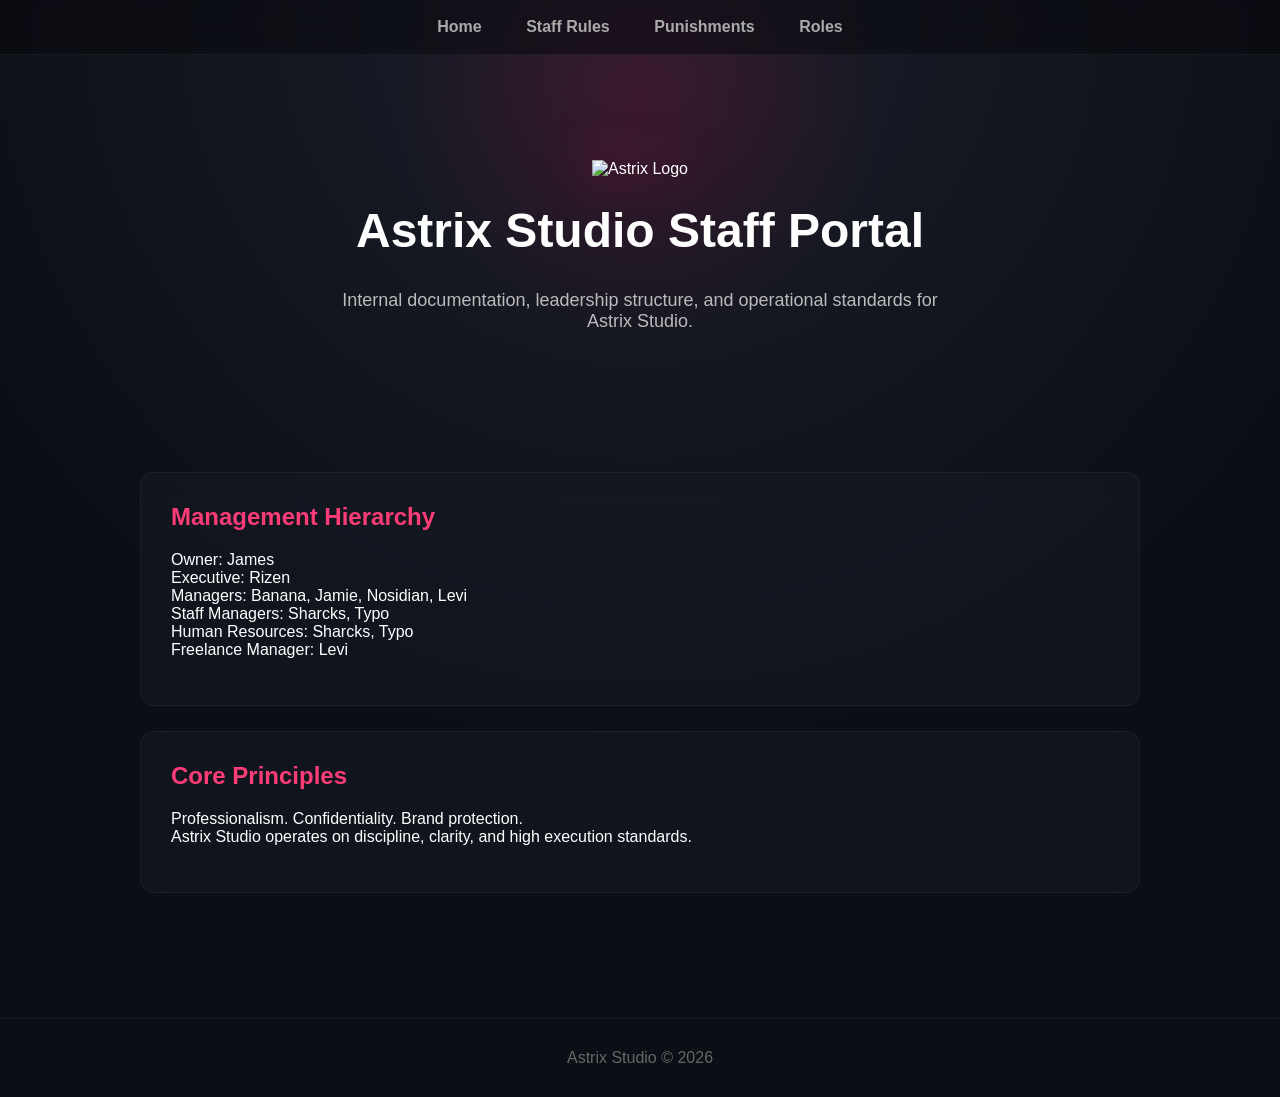
==== index.html @ 9c186600 "Create index.html" ====
<!DOCTYPE html>
<html lang="en">
<head>
<meta charset="UTF-8">
<meta name="viewport" content="width=device-width, initial-scale=1.0">
<title>Astrix Studio | Staff Portal</title>
<link rel="icon" type="image/png" href="Astrix_main.png">

<style>

body {
    margin: 0;
    font-family: 'Segoe UI', sans-serif;
    background: radial-gradient(circle at top, #1b1f2b 0%, #0b0e14 60%);
    color: white;
    overflow-x: hidden;
}

nav {
    position: fixed;
    width: 100%;
    background: rgba(10,10,15,0.6);
    backdrop-filter: blur(10px);
    padding: 18px 0;
    text-align: center;
    border-bottom: 1px solid rgba(255,255,255,0.05);
    z-index: 1000;
}

nav a {
    color: #aaa;
    margin: 0 20px;
    text-decoration: none;
    font-weight: 600;
    transition: 0.3s;
}

nav a:hover {
    color: #ff3c78;
}

.hero {
    padding: 160px 20px 100px;
    text-align: center;
    position: relative;
}

.hero::before {
    content: "";
    position: absolute;
    width: 500px;
    height: 500px;
    background: radial-gradient(circle, rgba(255,0,80,0.15) 0%, transparent 70%);
    top: -150px;
    left: 50%;
    transform: translateX(-50%);
    z-index: 0;
}

.hero img {
    width: 160px;
    position: relative;
    z-index: 1;
    filter: drop-shadow(0 0 25px rgba(255,0,80,0.6));
}

.hero h1 {
    font-size: 48px;
    margin-top: 25px;
    position: relative;
    z-index: 1;
}

.hero p {
    color: #bbb;
    max-width: 600px;
    margin: 15px auto 0;
    font-size: 18px;
    position: relative;
    z-index: 1;
}

.section {
    max-width: 1000px;
    margin: auto;
    padding: 40px 20px 100px;
}

.card {
    background: rgba(20,25,35,0.6);
    backdrop-filter: blur(12px);
    border: 1px solid rgba(255,255,255,0.05);
    padding: 30px;
    border-radius: 14px;
    margin-bottom: 25px;
    transition: 0.3s ease;
}

.card:hover {
    border: 1px solid rgba(255,0,80,0.4);
    box-shadow: 0 0 25px rgba(255,0,80,0.15);
    transform: translateY(-4px);
}

.card h2 {
    margin-top: 0;
    color: #ff3c78;
}

footer {
    text-align: center;
    padding: 30px;
    color: #666;
    border-top: 1px solid rgba(255,255,255,0.05);
}

</style>
</head>
<body>

<nav>
    <a href="index">Home</a>
    <a href="staff-rules">Staff Rules</a>
    <a href="punishments">Punishments</a>
    <a href="roles">Roles</a>
</nav>

<div class="hero">
    <img src="Astrix_main.png" alt="Astrix Logo">
    <h1>Astrix Studio Staff Portal</h1>
    <p>Internal documentation, leadership structure, and operational standards for Astrix Studio.</p>
</div>

<div class="section">

    <div class="card">
        <h2>Management Hierarchy</h2>
        <p>
        Owner: James<br>
        Executive: Rizen<br>
        Managers: Banana, Jamie, Nosidian, Levi<br>
        Staff Managers: Sharcks, Typo<br>
        Human Resources: Sharcks, Typo<br>
        Freelance Manager: Levi
        </p>
    </div>

    <div class="card">
        <h2>Core Principles</h2>
        <p>
        Professionalism. Confidentiality. Brand protection.<br>
        Astrix Studio operates on discipline, clarity, and high execution standards.
        </p>
    </div>

</div>

<footer>
Astrix Studio © 2026
</footer>

</body>
</html>
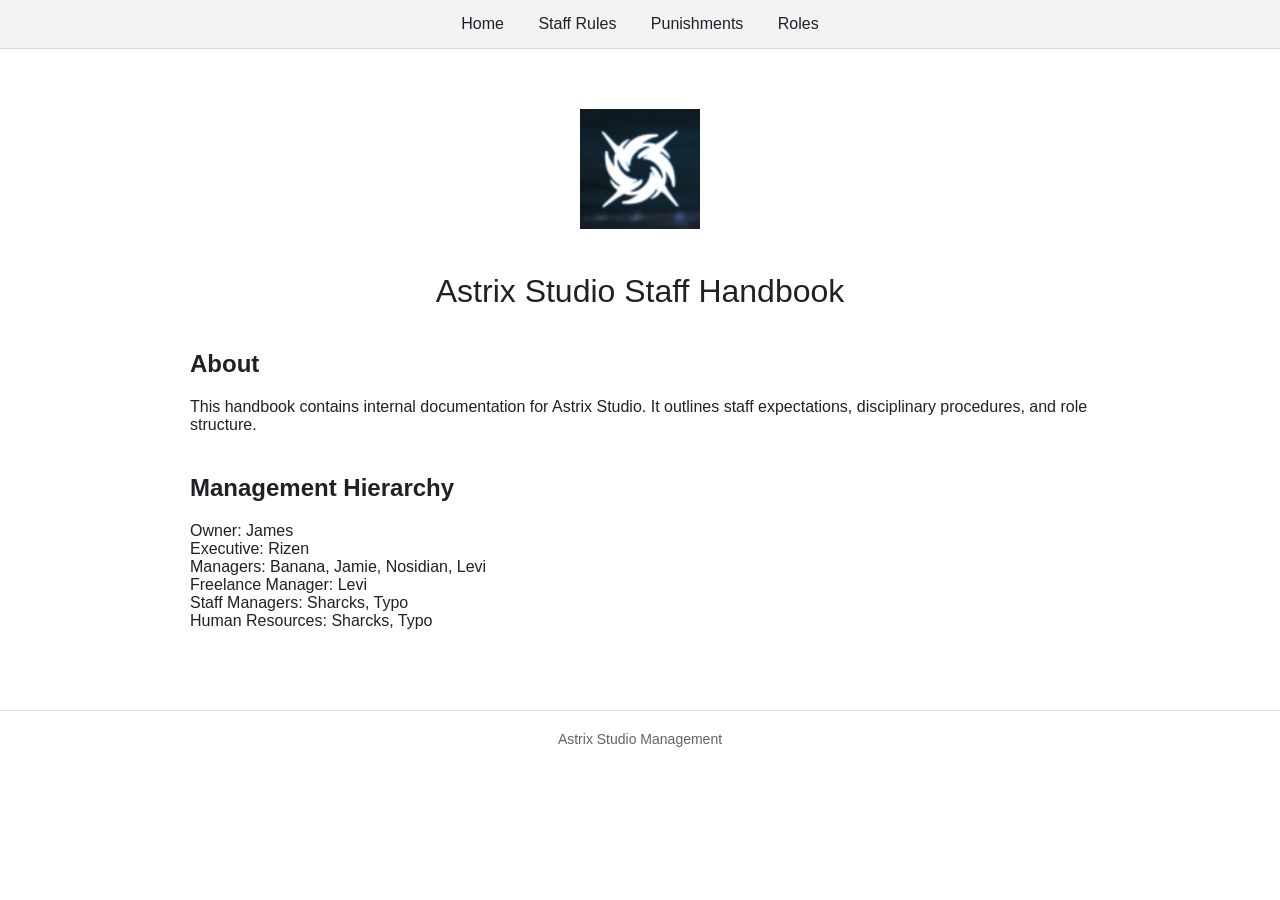
==== commit ba7836ea: "Update index.html" ====
--- a/index.html
+++ b/index.html
@@ -3,160 +3,104 @@
 <head>
 <meta charset="UTF-8">
 <meta name="viewport" content="width=device-width, initial-scale=1.0">
-<title>Astrix Studio | Staff Portal</title>
-<link rel="icon" type="image/png" href="Astrix_main.png">
+<title>Astrix Studio</title>
+<link rel="icon" type="image/png" href="astrix_main.png">
 
 <style>
-
 body {
     margin: 0;
-    font-family: 'Segoe UI', sans-serif;
-    background: radial-gradient(circle at top, #1b1f2b 0%, #0b0e14 60%);
-    color: white;
-    overflow-x: hidden;
+    font-family: Arial, sans-serif;
+    background: #ffffff;
+    color: #202124;
 }
 
 nav {
-    position: fixed;
-    width: 100%;
-    background: rgba(10,10,15,0.6);
-    backdrop-filter: blur(10px);
-    padding: 18px 0;
+    background: #f1f3f4;
+    padding: 15px 0;
     text-align: center;
-    border-bottom: 1px solid rgba(255,255,255,0.05);
-    z-index: 1000;
+    border-bottom: 1px solid #dadce0;
 }
 
 nav a {
-    color: #aaa;
-    margin: 0 20px;
+    margin: 0 15px;
     text-decoration: none;
-    font-weight: 600;
-    transition: 0.3s;
+    color: #202124;
+    font-weight: 500;
 }
 
-nav a:hover {
-    color: #ff3c78;
+.container {
+    max-width: 900px;
+    margin: 60px auto;
+    padding: 0 20px;
 }
 
-.hero {
-    padding: 160px 20px 100px;
+.logo {
     text-align: center;
-    position: relative;
+    margin-bottom: 40px;
 }
 
-.hero::before {
-    content: "";
-    position: absolute;
-    width: 500px;
-    height: 500px;
-    background: radial-gradient(circle, rgba(255,0,80,0.15) 0%, transparent 70%);
-    top: -150px;
-    left: 50%;
-    transform: translateX(-50%);
-    z-index: 0;
+.logo img {
+    width: 120px;
 }
 
-.hero img {
-    width: 160px;
-    position: relative;
-    z-index: 1;
-    filter: drop-shadow(0 0 25px rgba(255,0,80,0.6));
-}
-
-.hero h1 {
-    font-size: 48px;
-    margin-top: 25px;
-    position: relative;
-    z-index: 1;
-}
-
-.hero p {
-    color: #bbb;
-    max-width: 600px;
-    margin: 15px auto 0;
-    font-size: 18px;
-    position: relative;
-    z-index: 1;
+h1 {
+    text-align: center;
+    font-weight: 500;
 }
 
 .section {
-    max-width: 1000px;
-    margin: auto;
-    padding: 40px 20px 100px;
-}
-
-.card {
-    background: rgba(20,25,35,0.6);
-    backdrop-filter: blur(12px);
-    border: 1px solid rgba(255,255,255,0.05);
-    padding: 30px;
-    border-radius: 14px;
-    margin-bottom: 25px;
-    transition: 0.3s ease;
-}
-
-.card:hover {
-    border: 1px solid rgba(255,0,80,0.4);
-    box-shadow: 0 0 25px rgba(255,0,80,0.15);
-    transform: translateY(-4px);
-}
-
-.card h2 {
-    margin-top: 0;
-    color: #ff3c78;
+    margin-top: 40px;
 }
 
 footer {
+    margin-top: 80px;
+    padding: 20px;
     text-align: center;
-    padding: 30px;
-    color: #666;
-    border-top: 1px solid rgba(255,255,255,0.05);
+    font-size: 14px;
+    color: #5f6368;
+    border-top: 1px solid #dadce0;
 }
-
 </style>
 </head>
 <body>
 
 <nav>
-    <a href="index">Home</a>
-    <a href="staff-rules">Staff Rules</a>
-    <a href="punishments">Punishments</a>
-    <a href="roles">Roles</a>
+    <a href="index.html">Home</a>
+    <a href="staff-rules.html">Staff Rules</a>
+    <a href="punishments.html">Punishments</a>
+    <a href="roles.html">Roles</a>
 </nav>
 
-<div class="hero">
-    <img src="Astrix_main.png" alt="Astrix Logo">
-    <h1>Astrix Studio Staff Portal</h1>
-    <p>Internal documentation, leadership structure, and operational standards for Astrix Studio.</p>
-</div>
+<div class="container">
+    <div class="logo">
+        <img src="astrix_main.png" alt="Astrix Logo">
+    </div>
 
-<div class="section">
+    <h1>Astrix Studio Staff Handbook</h1>
 
-    <div class="card">
+    <div class="section">
+        <h2>About</h2>
+        <p>
+        This handbook contains internal documentation for Astrix Studio.
+        It outlines staff expectations, disciplinary procedures, and role structure.
+        </p>
+    </div>
+
+    <div class="section">
         <h2>Management Hierarchy</h2>
         <p>
         Owner: James<br>
         Executive: Rizen<br>
         Managers: Banana, Jamie, Nosidian, Levi<br>
+        Freelance Manager: Levi<br>
         Staff Managers: Sharcks, Typo<br>
-        Human Resources: Sharcks, Typo<br>
-        Freelance Manager: Levi
+        Human Resources: Sharcks, Typo
         </p>
     </div>
-
-    <div class="card">
-        <h2>Core Principles</h2>
-        <p>
-        Professionalism. Confidentiality. Brand protection.<br>
-        Astrix Studio operates on discipline, clarity, and high execution standards.
-        </p>
-    </div>
-
 </div>
 
 <footer>
-Astrix Studio © 2026
+Astrix Studio Management
 </footer>
 
 </body>
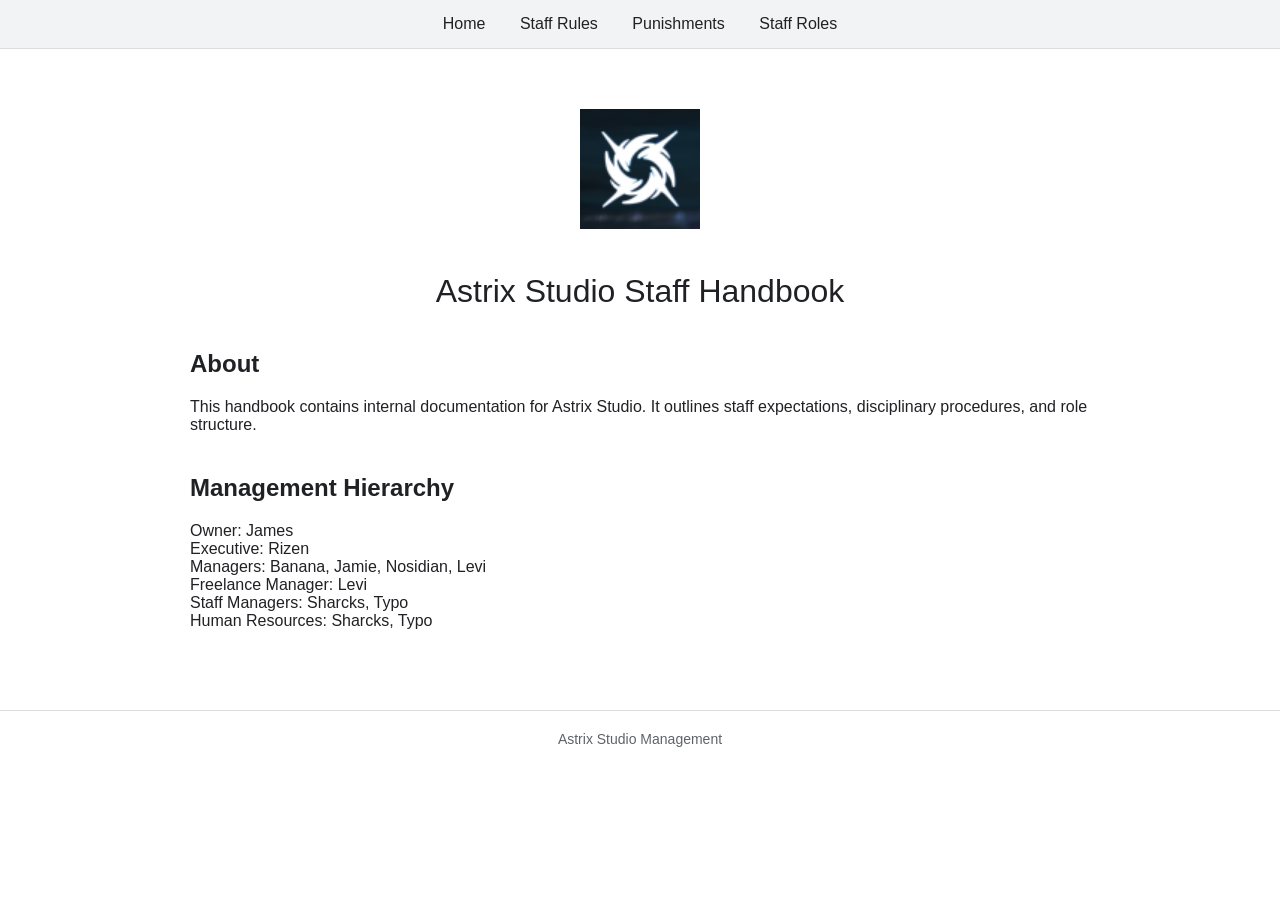
==== commit e93d629f: "Update index.html" ====
--- a/index.html
+++ b/index.html
@@ -68,7 +68,7 @@
     <a href="index.html">Home</a>
     <a href="staff-rules.html">Staff Rules</a>
     <a href="punishments.html">Punishments</a>
-    <a href="roles.html">Roles</a>
+    <a href="roles.html">Staff Roles</a>
 </nav>
 
 <div class="container">
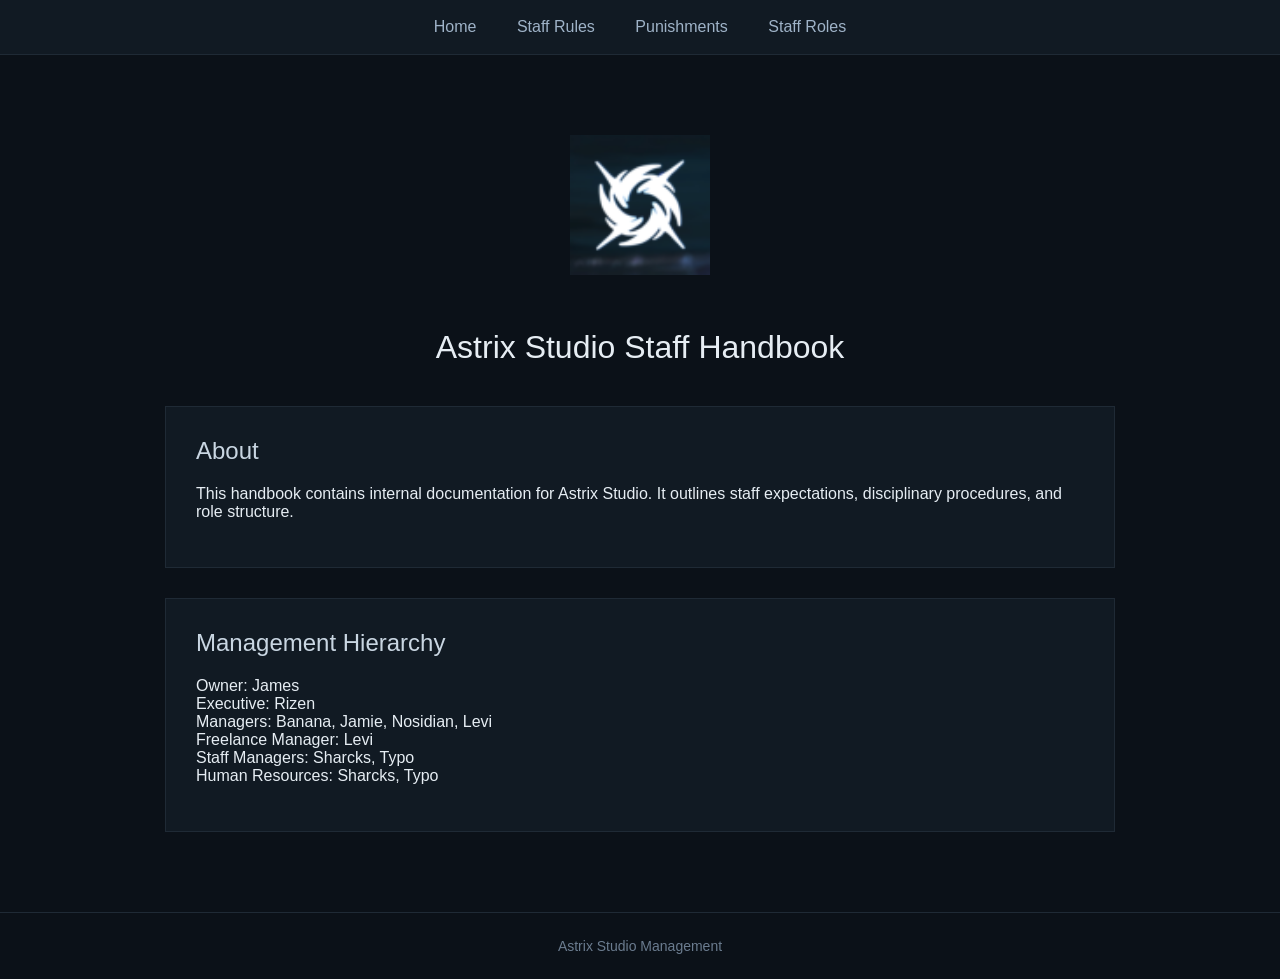
==== commit 257173c3: "Update index.html" ====
--- a/index.html
+++ b/index.html
@@ -10,55 +10,69 @@
 body {
     margin: 0;
     font-family: Arial, sans-serif;
-    background: #ffffff;
-    color: #202124;
+    background: #0b1118;
+    color: #e6edf3;
 }
 
 nav {
-    background: #f1f3f4;
-    padding: 15px 0;
+    background: #111a23;
+    padding: 18px 0;
     text-align: center;
-    border-bottom: 1px solid #dadce0;
+    border-bottom: 1px solid #1f2a35;
 }
 
 nav a {
-    margin: 0 15px;
+    margin: 0 18px;
     text-decoration: none;
-    color: #202124;
+    color: #9fb3c8;
     font-weight: 500;
 }
 
+nav a:hover {
+    color: #ffffff;
+}
+
 .container {
-    max-width: 900px;
-    margin: 60px auto;
-    padding: 0 20px;
+    max-width: 950px;
+    margin: 80px auto;
+    padding: 0 25px;
 }
 
 .logo {
     text-align: center;
-    margin-bottom: 40px;
+    margin-bottom: 50px;
 }
 
 .logo img {
-    width: 120px;
+    width: 140px;
 }
 
 h1 {
     text-align: center;
     font-weight: 500;
+    margin-bottom: 40px;
 }
 
 .section {
-    margin-top: 40px;
+    background: #111a23;
+    padding: 30px;
+    margin-bottom: 30px;
+    border: 1px solid #1f2a35;
+}
+
+h2 {
+    margin-top: 0;
+    font-weight: 500;
+    color: #c9d6e2;
 }
 
 footer {
     margin-top: 80px;
-    padding: 20px;
+    padding: 25px;
     text-align: center;
     font-size: 14px;
-    color: #5f6368;
-    border-top: 1px solid #dadce0;
+    color: #6b7c8f;
+    border-top: 1px solid #1f2a35;
 }
 </style>
 </head>
@@ -72,31 +86,33 @@
 </nav>
 
 <div class="container">
-    <div class="logo">
-        <img src="astrix_main.png" alt="Astrix Logo">
-    </div>
 
-    <h1>Astrix Studio Staff Handbook</h1>
+<div class="logo">
+    <img src="astrix_main.png" alt="Astrix Logo">
+</div>
 
-    <div class="section">
-        <h2>About</h2>
-        <p>
-        This handbook contains internal documentation for Astrix Studio.
-        It outlines staff expectations, disciplinary procedures, and role structure.
-        </p>
-    </div>
+<h1>Astrix Studio Staff Handbook</h1>
 
-    <div class="section">
-        <h2>Management Hierarchy</h2>
-        <p>
-        Owner: James<br>
-        Executive: Rizen<br>
-        Managers: Banana, Jamie, Nosidian, Levi<br>
-        Freelance Manager: Levi<br>
-        Staff Managers: Sharcks, Typo<br>
-        Human Resources: Sharcks, Typo
-        </p>
-    </div>
+<div class="section">
+    <h2>About</h2>
+    <p>
+    This handbook contains internal documentation for Astrix Studio.
+    It outlines staff expectations, disciplinary procedures, and role structure.
+    </p>
+</div>
+
+<div class="section">
+    <h2>Management Hierarchy</h2>
+    <p>
+    Owner: James<br>
+    Executive: Rizen<br>
+    Managers: Banana, Jamie, Nosidian, Levi<br>
+    Freelance Manager: Levi<br>
+    Staff Managers: Sharcks, Typo<br>
+    Human Resources: Sharcks, Typo
+    </p>
+</div>
+
 </div>
 
 <footer>
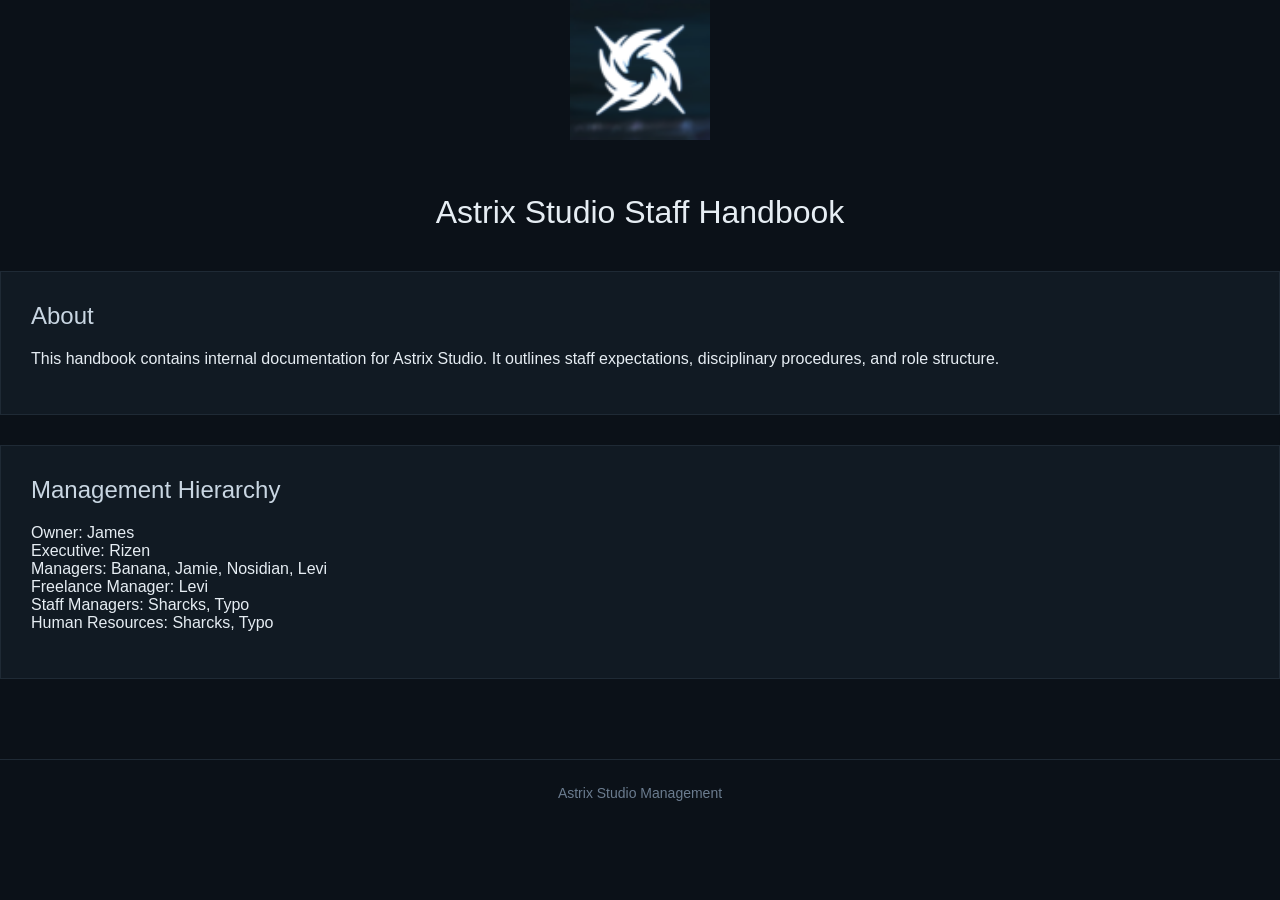
==== commit c895afc4: "Update index.html" ====
--- a/index.html
+++ b/index.html
@@ -26,11 +26,24 @@
     text-decoration: none;
     color: #9fb3c8;
     font-weight: 500;
+    transition: color 0.15s ease;
 }
 
 nav a:hover {
     color: #ffffff;
 }
+
+nav a.active {
+    color: #ff3b3b;
+    font-weight: 600;
+}
+
+<nav>
+    <a href="index" class="active">Home</a>
+    <a href="staff-rules">Staff Rules</a>
+    <a href="punishments">Punishments</a>
+    <a href="roles">Staff Roles</a>
+</nav>
 
 .container {
     max-width: 950px;
@@ -78,13 +91,6 @@
 </head>
 <body>
 
-<nav>
-    <a href="index.html">Home</a>
-    <a href="staff-rules.html">Staff Rules</a>
-    <a href="punishments.html">Punishments</a>
-    <a href="roles.html">Staff Roles</a>
-</nav>
-
 <div class="container">
 
 <div class="logo">
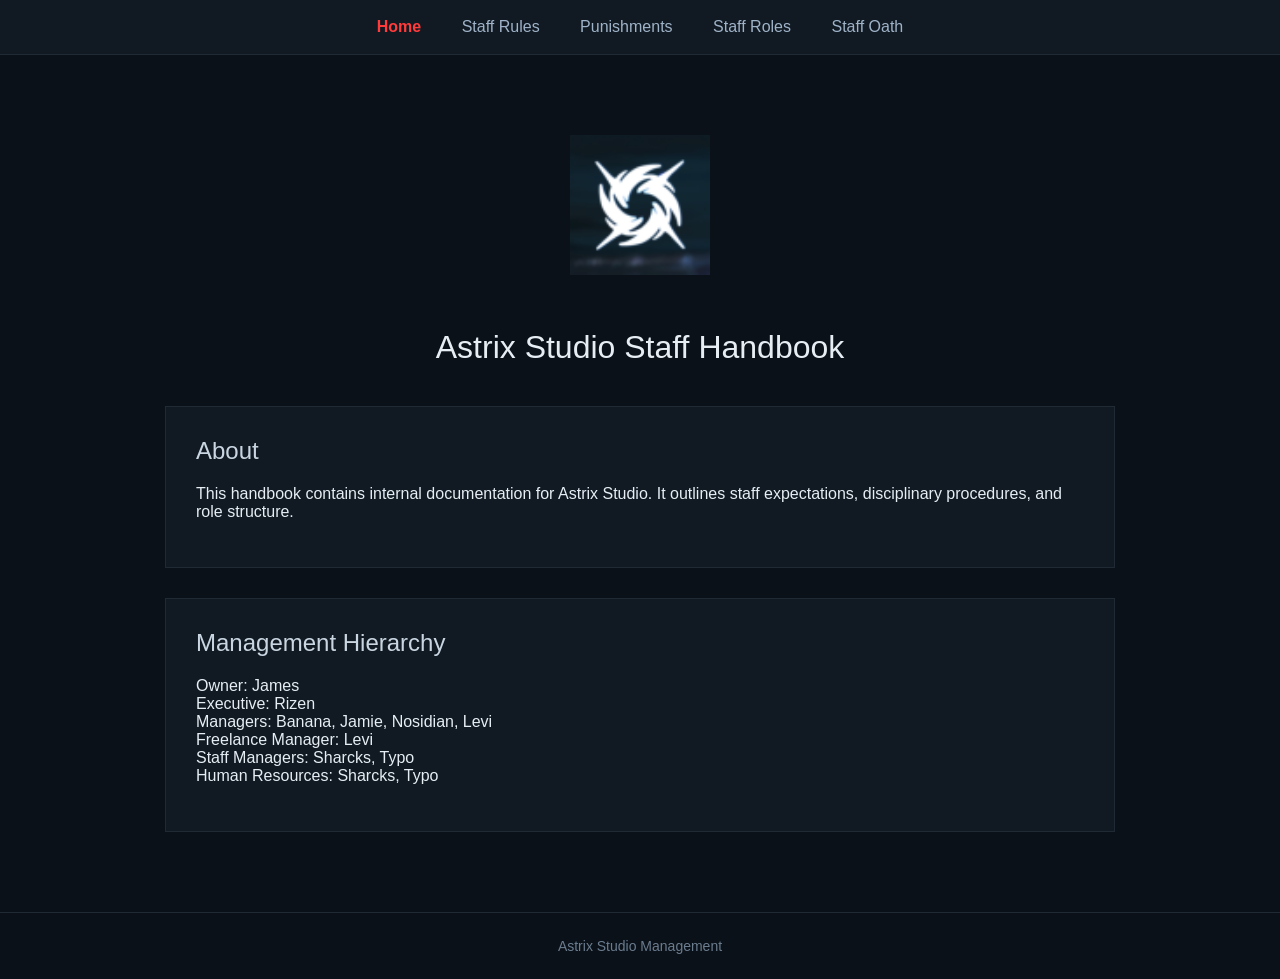
==== commit ea83fa85: "Update index.html" ====
--- a/index.html
+++ b/index.html
@@ -37,13 +37,6 @@
     color: #ff3b3b;
     font-weight: 600;
 }
-
-<nav>
-    <a href="index" class="active">Home</a>
-    <a href="staff-rules">Staff Rules</a>
-    <a href="punishments">Punishments</a>
-    <a href="roles">Staff Roles</a>
-</nav>
 
 .container {
     max-width: 950px;
@@ -91,8 +84,15 @@
 </head>
 <body>
 
+<nav>
+    <a href="index" class="active">Home</a>
+    <a href="staff-rules">Staff Rules</a>
+    <a href="punishments">Punishments</a>
+    <a href="roles">Staff Roles</a>
+    <a href="oath">Staff Oath</a>
+</nav>
+
 <div class="container">
-
 <div class="logo">
     <img src="astrix_main.png" alt="Astrix Logo">
 </div>
@@ -100,25 +100,24 @@
 <h1>Astrix Studio Staff Handbook</h1>
 
 <div class="section">
-    <h2>About</h2>
-    <p>
-    This handbook contains internal documentation for Astrix Studio.
-    It outlines staff expectations, disciplinary procedures, and role structure.
-    </p>
+<h2>About</h2>
+<p>
+This handbook contains internal documentation for Astrix Studio.
+It outlines staff expectations, disciplinary procedures, and role structure.
+</p>
 </div>
 
 <div class="section">
-    <h2>Management Hierarchy</h2>
-    <p>
-    Owner: James<br>
-    Executive: Rizen<br>
-    Managers: Banana, Jamie, Nosidian, Levi<br>
-    Freelance Manager: Levi<br>
-    Staff Managers: Sharcks, Typo<br>
-    Human Resources: Sharcks, Typo
-    </p>
+<h2>Management Hierarchy</h2>
+<p>
+Owner: James<br>
+Executive: Rizen<br>
+Managers: Banana, Jamie, Nosidian, Levi<br>
+Freelance Manager: Levi<br>
+Staff Managers: Sharcks, Typo<br>
+Human Resources: Sharcks, Typo
+</p>
 </div>
-
 </div>
 
 <footer>
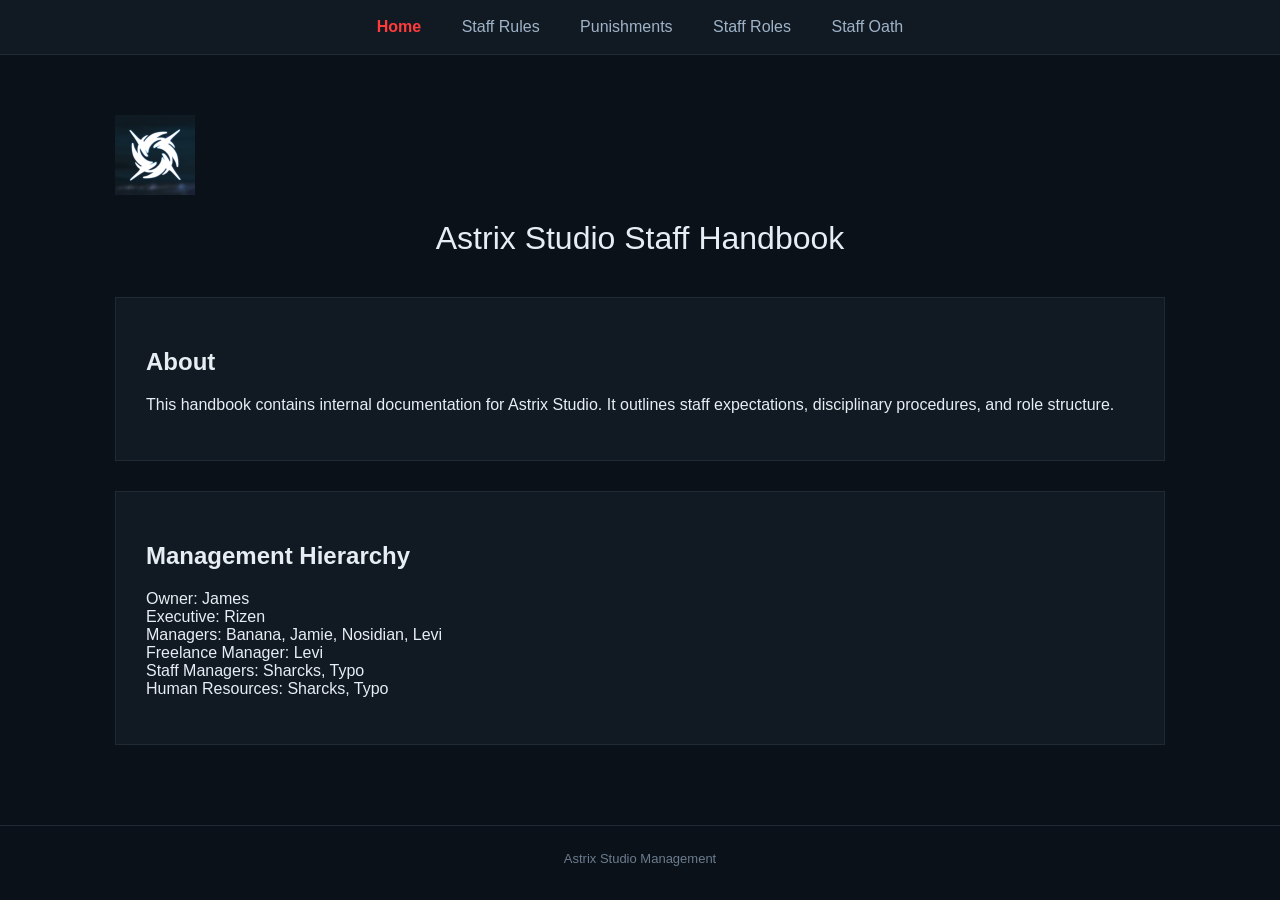
==== commit 1e9402f8: "feat: moved css to global.css moved css to a global css file where it was it could be to make guide " ====
--- a/index.html
+++ b/index.html
@@ -1,95 +1,20 @@
 <!DOCTYPE html>
 <html lang="en">
 <head>
-<meta charset="UTF-8">
-<meta name="viewport" content="width=device-width, initial-scale=1.0">
-<title>Astrix Studio</title>
-<link rel="icon" type="image/png" href="astrix_main.png">
-
-<style>
-body {
-    margin: 0;
-    font-family: Arial, sans-serif;
-    background: #0b1118;
-    color: #e6edf3;
-}
-
-nav {
-    background: #111a23;
-    padding: 18px 0;
-    text-align: center;
-    border-bottom: 1px solid #1f2a35;
-}
-
-nav a {
-    margin: 0 18px;
-    text-decoration: none;
-    color: #9fb3c8;
-    font-weight: 500;
-    transition: color 0.15s ease;
-}
-
-nav a:hover {
-    color: #ffffff;
-}
-
-nav a.active {
-    color: #ff3b3b;
-    font-weight: 600;
-}
-
-.container {
-    max-width: 950px;
-    margin: 80px auto;
-    padding: 0 25px;
-}
-
-.logo {
-    text-align: center;
-    margin-bottom: 50px;
-}
-
-.logo img {
-    width: 140px;
-}
-
-h1 {
-    text-align: center;
-    font-weight: 500;
-    margin-bottom: 40px;
-}
-
-.section {
-    background: #111a23;
-    padding: 30px;
-    margin-bottom: 30px;
-    border: 1px solid #1f2a35;
-}
-
-h2 {
-    margin-top: 0;
-    font-weight: 500;
-    color: #c9d6e2;
-}
-
-footer {
-    margin-top: 80px;
-    padding: 25px;
-    text-align: center;
-    font-size: 14px;
-    color: #6b7c8f;
-    border-top: 1px solid #1f2a35;
-}
-</style>
+  <meta charset="UTF-8">
+  <meta name="viewport" content="width=device-width, initial-scale=1.0">
+  <title>Astrix Studio</title>
+  <link rel="icon" type="image/png" href="astrix_main.png">
+  <link rel="stylesheet" href="global.css">
 </head>
 <body>
 
 <nav>
-    <a href="index" class="active">Home</a>
-    <a href="staff-rules">Staff Rules</a>
-    <a href="punishments">Punishments</a>
-    <a href="roles">Staff Roles</a>
-    <a href="oath">Staff Oath</a>
+    <a href="index.html" class="active">Home</a>
+    <a href="staff-rules.html">Staff Rules</a>
+    <a href="punishments.html">Punishments</a>
+    <a href="roles.html">Staff Roles</a>
+    <a href="oath.html">Staff Oath</a>
 </nav>
 
 <div class="container">
--- a/global.css
+++ b/global.css
@@ -0,0 +1,109 @@
+body {
+    margin: 0;
+    font-family: Arial, sans-serif;
+    background: #0b1118;
+    color: #e6edf3;
+}
+
+nav {
+    background: #111a23;
+    padding: 18px 0;
+    text-align: center;
+    border-bottom: 1px solid #1f2a35;
+}
+
+.section {
+    background: #111a23;
+    padding: 30px;
+    margin-bottom: 30px;
+    border: 1px solid #1f2a35;
+}
+
+nav a {
+    margin: 0 18px;
+    text-decoration: none;
+    color: #9fb3c8;
+    font-weight: 500;
+    transition: color 0.15s ease;
+}
+
+nav a:hover {
+    color: #ffffff;
+}
+
+nav a.active {
+    color: #ff3b3b;
+    font-weight: 600;
+}
+
+.container {
+    max-width: 1050px;
+    margin: 60px auto;
+    padding: 0 25px;
+}
+
+h1 {
+    text-align: center;
+    font-weight: 500;
+    margin-bottom: 40px;
+}
+
+.category {
+    margin-bottom: 60px;
+}
+
+.category h2 {
+    border-bottom: 1px solid #1f2a35;
+    padding-bottom: 10px;
+    margin-bottom: 25px;
+    font-weight: 500;
+    color: #c9d6e2;
+}
+
+.rule {
+    background: #111a23;
+    padding: 25px;
+    margin-bottom: 25px;
+    border: 1px solid #1f2a35;
+}
+
+.rule h3 {
+    margin-top: 0;
+    font-weight: 500;
+    color: #ffffff;
+}
+
+.note {
+    font-size: 14px;
+    color: #9fb3c8;
+    margin-bottom: 15px;
+}
+
+.offense {
+    margin-left: 15px;
+    margin-bottom: 8px;
+    font-size: 14px;
+}
+
+code {
+    background: #0e141b;
+    padding: 3px 6px;
+    border-radius: 4px;
+    font-family: monospace;
+    font-size: 13px;
+    color: #9fe3ff;
+}
+
+footer {
+    margin-top: 80px;
+    padding: 25px;
+    text-align: center;
+    font-size: 13px;
+    color: #6b7c8f;
+    border-top: 1px solid #1f2a35;
+}
+
+.highlight {
+    color: #ffffff;
+    font-weight: 600;
+}
